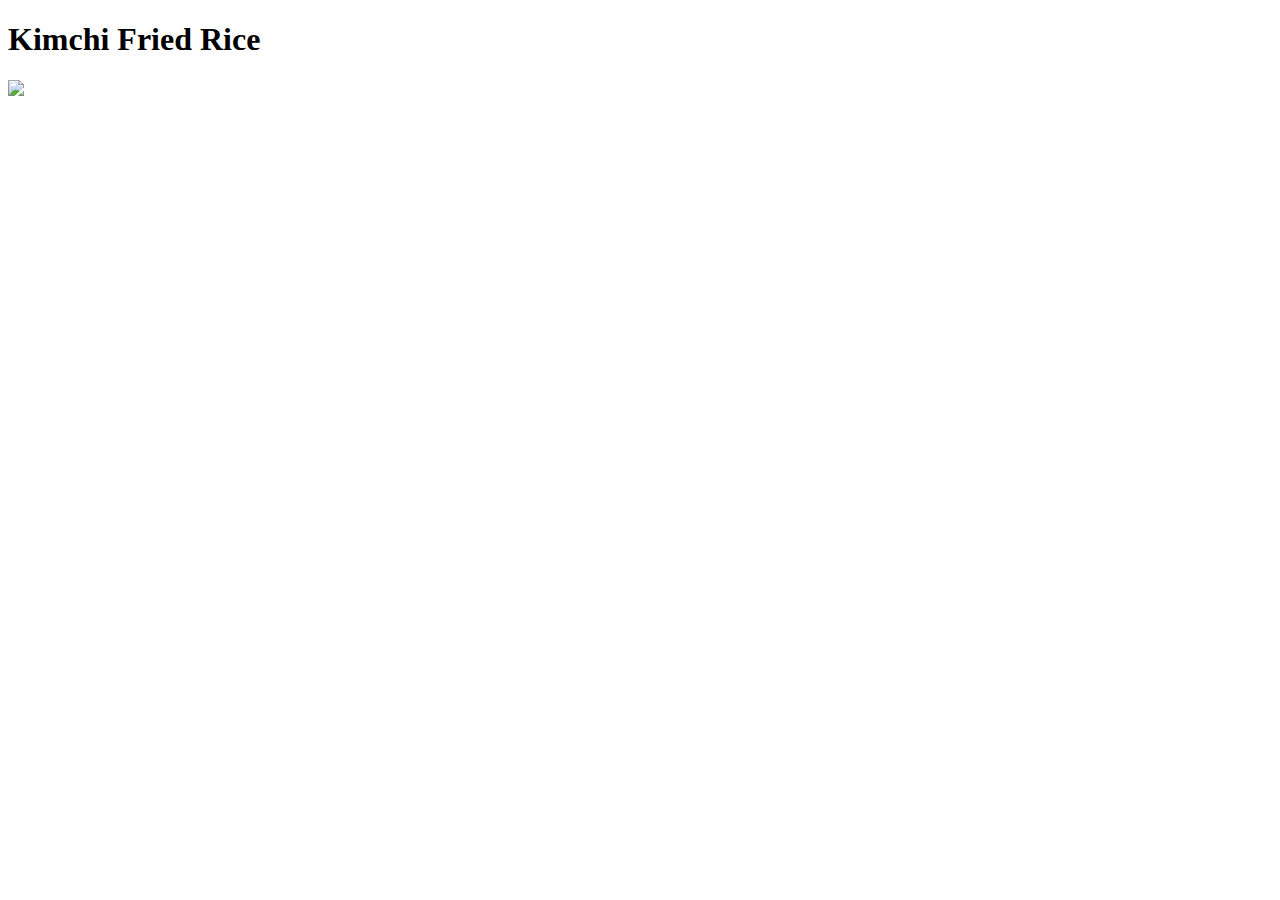
==== recipes/kimchi-fried-rice..html @ e066cc3f "Added 1st recipe page" ====
<!DOCTYPE html>

<html lang="en">
  <head>
    <meta charset="UTF-8">
    <title>Kimchi Fried Rice</title>
  </head>

  <body>
    <h1>Kimchi Fried Rice</h1>
    <img src="https://www.google.com/url?sa=i&url=https%3A%2F%2Fomnivorescookbook.com%2Fkimchi-fried-rice%2F&psig=AOvVaw2Vm3G_WuLHeYqcZA2hroM9&ust=1698100965527000&source=images&cd=vfe&opi=89978449&ved=0CA8QjRxqFwoTCLiu05rdioIDFQAAAAAdAAAAABAD">
  </body>

</html>
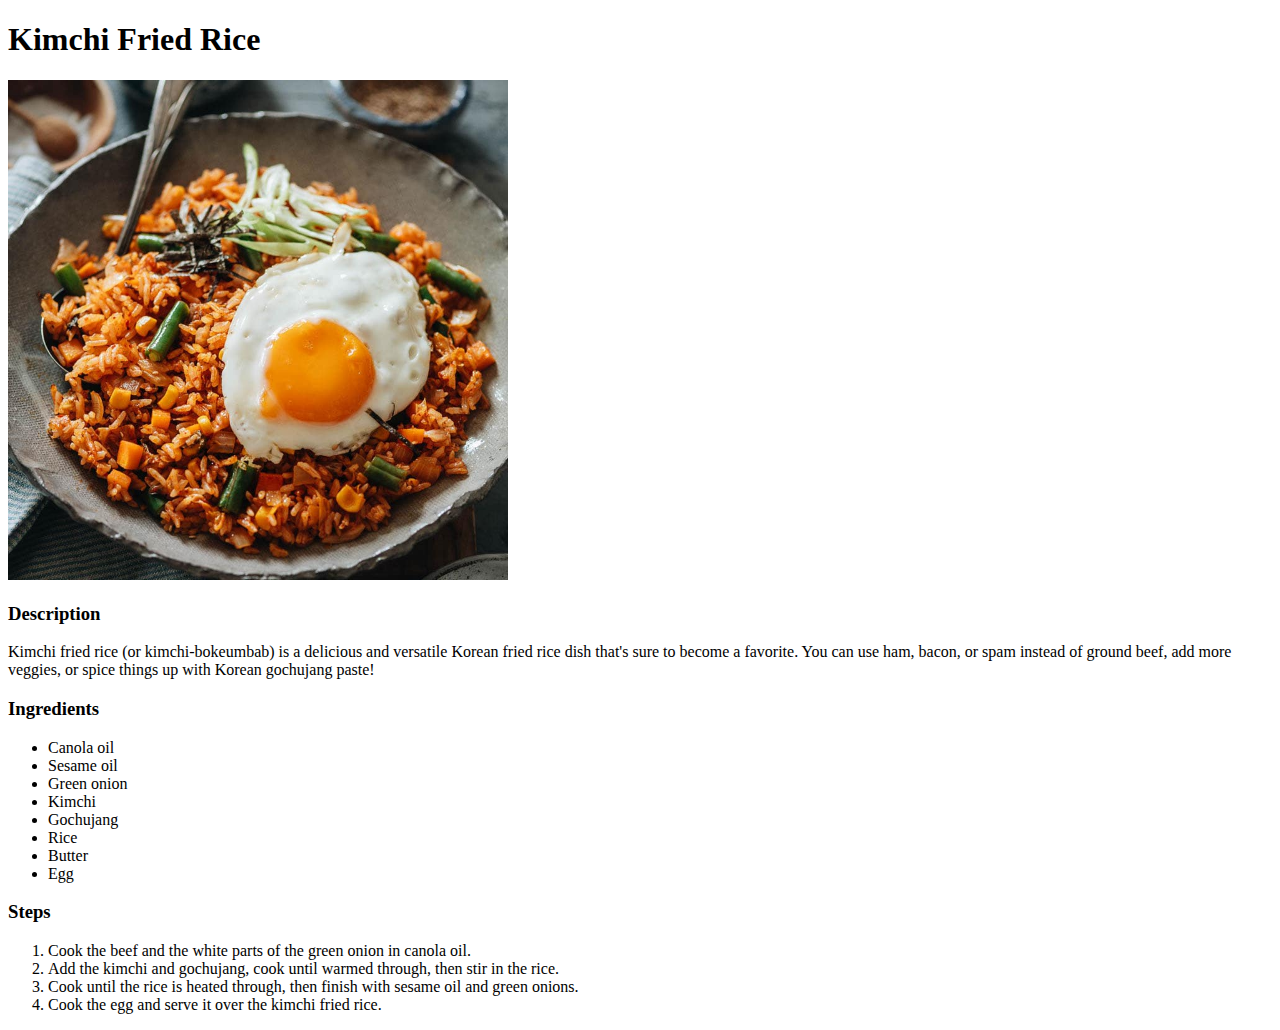
==== commit 93226cb4: "Updated 1st recipe page" ====
--- a/recipes/kimchi-fried-rice..html
+++ b/recipes/kimchi-fried-rice..html
@@ -8,7 +8,30 @@
 
   <body>
     <h1>Kimchi Fried Rice</h1>
-    <img src="https://www.google.com/url?sa=i&url=https%3A%2F%2Fomnivorescookbook.com%2Fkimchi-fried-rice%2F&psig=AOvVaw2Vm3G_WuLHeYqcZA2hroM9&ust=1698100965527000&source=images&cd=vfe&opi=89978449&ved=0CA8QjRxqFwoTCLiu05rdioIDFQAAAAAdAAAAABAD">
-  </body>
+    <img src="../images/kimchi-fried-rice.jpg" height="500" width="500" alt="Kimchi fried rice">
+    <h3>Description</h3>
+    <p>
+        Kimchi fried rice (or kimchi-bokeumbab) is a delicious and versatile Korean fried rice 
+        dish that's sure to become a favorite. You can use ham, bacon, or spam instead of ground beef, add more veggies, or spice things up with Korean gochujang paste!
+    </p>
+    <h3>Ingredients</h3>
+    <ul>
+        <li>Canola oil</li>
+        <li>Sesame oil</li>
+        <li>Green onion</li>
+        <li>Kimchi</li>
+        <li>Gochujang</li>
+        <li>Rice</li>
+        <li>Butter</li>
+        <li>Egg</li>
+    </ul>
+    <h3>Steps</h3>
+    <ol>
+        <li>Cook the beef and the white parts of the green onion in canola oil.</li>
+        <li>Add the kimchi and gochujang, cook until warmed through, then stir in the rice.</li>
+        <li>Cook until the rice is heated through, then finish with sesame oil and green onions.</li>
+        <li>Cook the egg and serve it over the kimchi fried rice.</li>
+    </ol>
+</body>
 
 </html>